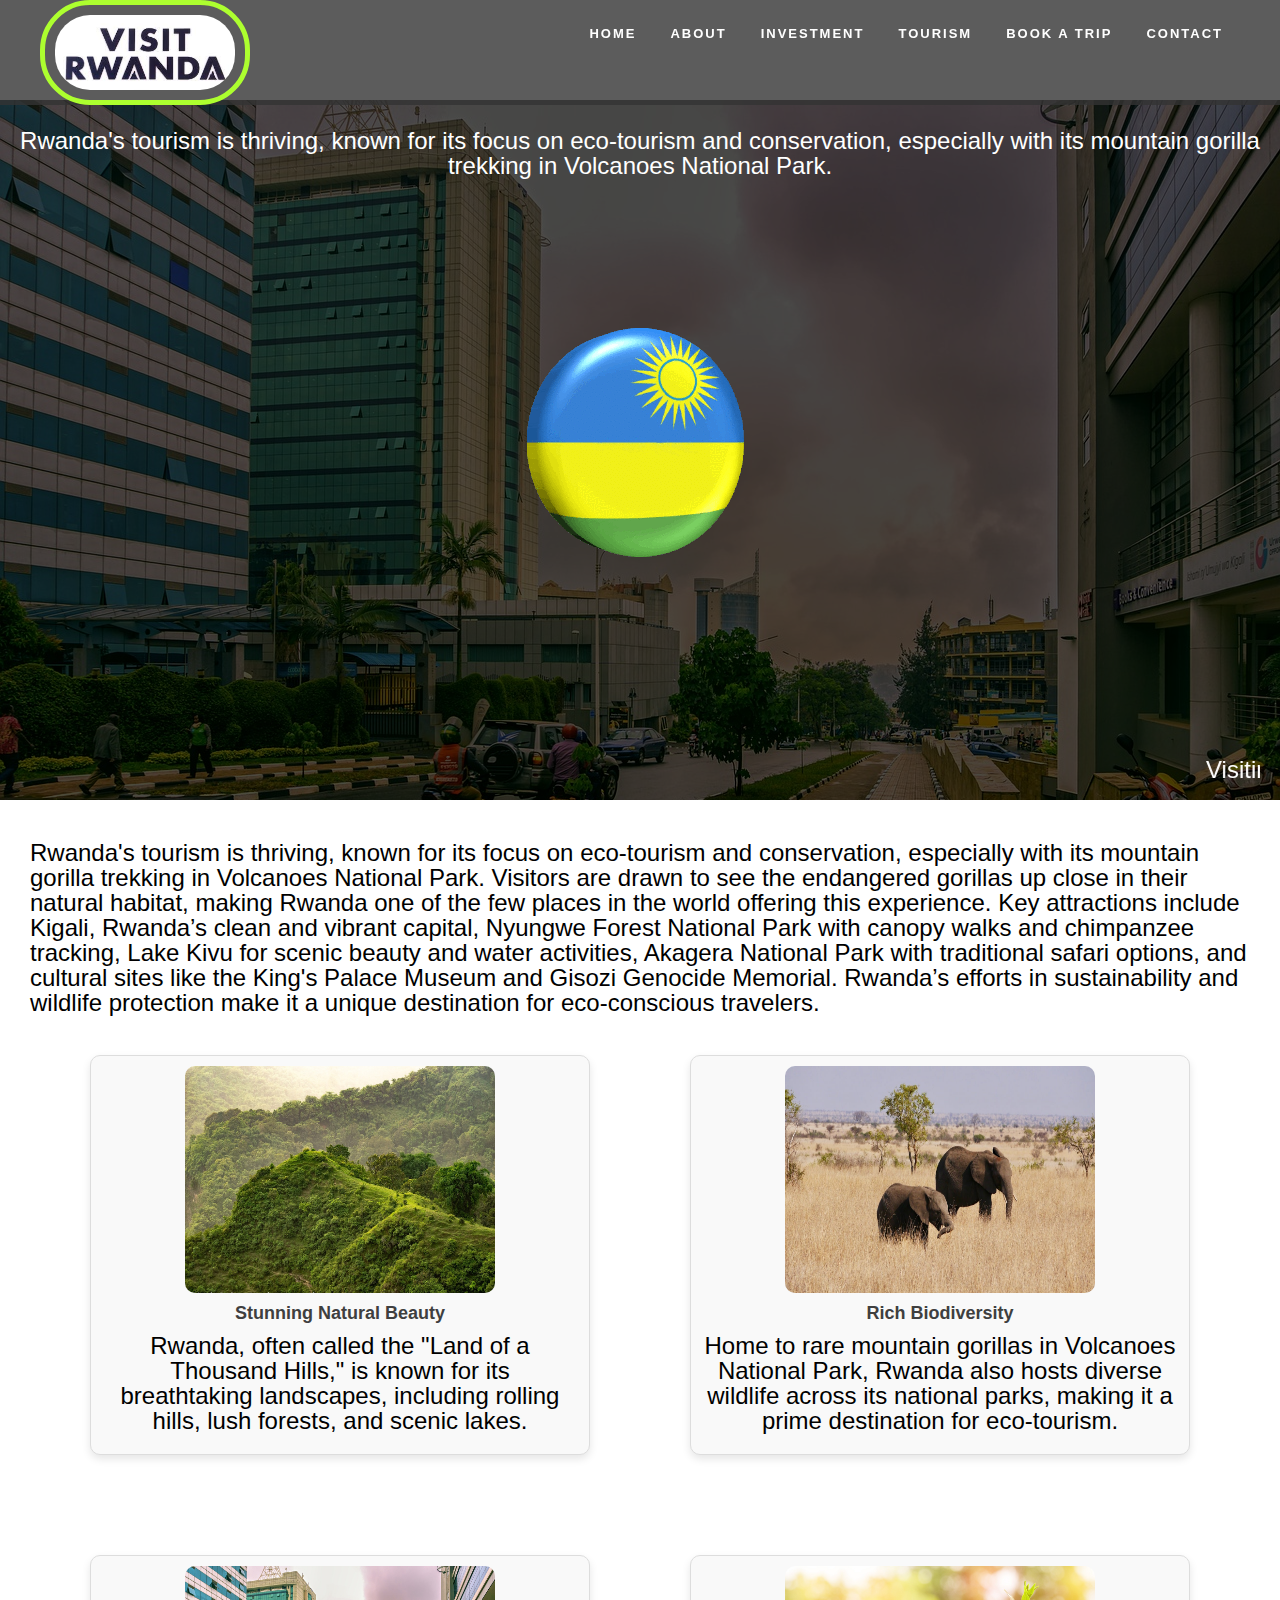
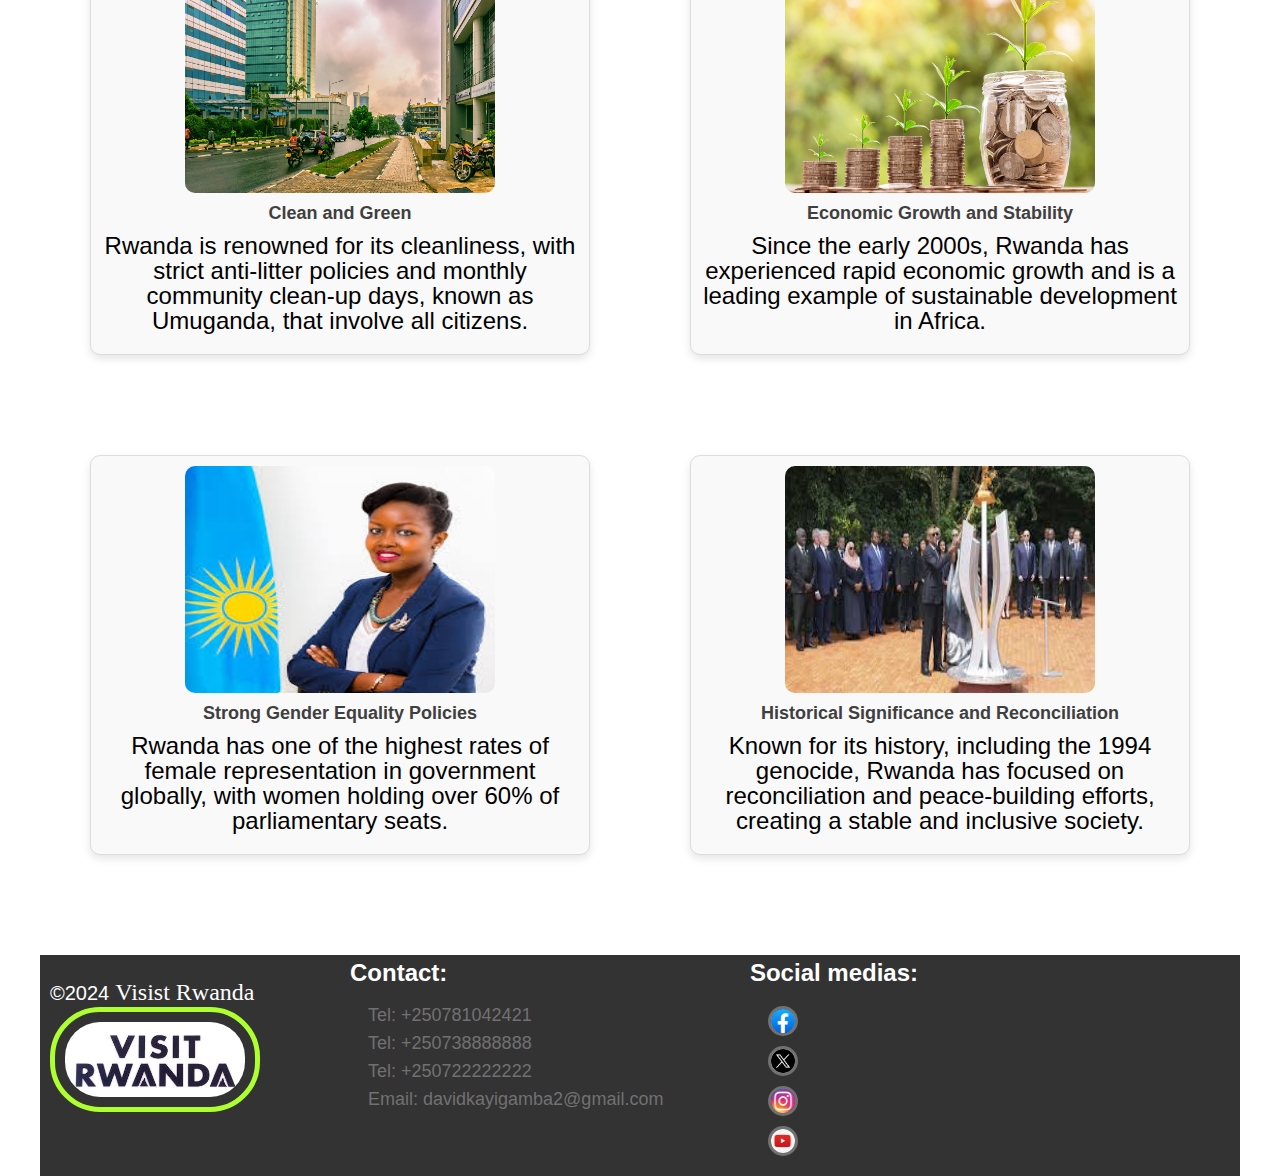
==== about.html @ 7839c7e0 "Add files via upload" ====
<!doctype html>
<html>
<head>
			<title>About Rwanda</title>
			<link href="css/style.css" type="text/css" rel="stylesheet">
			<link href="css/grid.css" type="text/css" rel="stylesheet">
</head>
<body>
<main>

		<!------------------------ header ----------------------->

	<header>
		<div class="container">
		<div class="row">
		<a href="index.html" class="logo"><img src="images/logo.jpeg"></a>
		<div class="menu">
			<ul>
				<li><a href="index.html">Home</a></li>
				<li><a href="about.html">About</a></li>
				<li><a href="invest.html">Investment</a></li>
				<li><a href="tourism.html">Tourism</a></li>
				<li><a href="trip.html">Book a trip</a></li>
				<li><a href="contact.html">Contact</a></li>
				 
			</ul>
		</div>
		
		</div>
		</div>
	</header> <br><br><br><br>

	<!------------------------ slider area  ----------------------->

	<section>
		<div class="slider"> 
			<img src="images/mybg-2.jpg" title="Kigali">  
			<div class="caption">
				<span><br><br><br><br><br><br>Rwanda's tourism is thriving, known for its focus on eco-tourism and conservation, 
					especially with its mountain gorilla trekking in Volcanoes National Park. <br><br><br><br><br><br>
					<br><img src="images/flag.gif"><br><br><br><br><br><br><br><br><br></span> 
			<marquee behavior="scroll" direction="left"><span>Visiting Rwanda, experience its rich culture, stunning landscapes, and thriving tourism sector. </span> </marquee>
			</div>
		</div>
	</section>
	
	<!------------------------ content area ----------------------->

	<p style="padding: 30px;">Rwanda's tourism is thriving, known for its focus on eco-tourism and conservation, 
		especially with its mountain gorilla trekking in Volcanoes National Park. 
		Visitors are drawn to see the endangered gorillas up close in their natural habitat,
		 making Rwanda one of the few places in the world offering this experience. 
		 Key attractions include Kigali, Rwanda’s clean and vibrant capital, 
		 Nyungwe Forest National Park with canopy walks and chimpanzee tracking,
		  Lake Kivu for scenic beauty and water activities,
		   Akagera National Park with traditional safari options, and cultural sites like the King's Palace Museum and Gisozi Genocide Memorial. 
		   Rwanda’s efforts in sustainability and wildlife protection make it a unique destination for eco-conscious travelers.</p>
	
	<div class="product-container">
		<div class="product">
		  <img src="images/hills.jpg" alt="Liberation" class="product-image"  title="Liberation of Rwanda" >
		  <h3>Stunning Natural Beauty</h3>
		  <p>Rwanda, often called the "Land of a Thousand Hills," is known for its breathtaking landscapes, including rolling hills, lush forests, and scenic lakes.</p>
		</div>
  
		<div class="product">
		  <img src="images/bay2.jpg" alt="Product 1" class="product-image"  >
		  <h3>Rich Biodiversity</h3>
		  <p>Home to rare mountain gorillas in Volcanoes National Park, Rwanda also hosts diverse wildlife across its national parks, making it a prime destination for eco-tourism.
		  </p>
		</div>
  
		<div class="product">
		  <img src="images/mybg-2.jpg" alt="Product 1" class="product-image"  >
		  <h3>Clean and Green</h3>
		  <p>Rwanda is renowned for its cleanliness, with strict anti-litter policies and monthly community clean-up days, known as Umuganda, that involve all citizens.</p>
		</div>
  
		<div class="product">
		  <img src="images/bay15.jpg" alt="Product 1" class="product-image"  >
		  <h3>Economic Growth and Stability</h3>
		  <p>Since the early 2000s, Rwanda has experienced rapid economic growth and is a leading example of sustainable development in Africa.</p>
		</div>
		
		<div class="product">
		  <img src="images/a5.jpeg" alt="Product 2" class="product-image" >
		  <h3>Strong Gender Equality Policies</h3>
		  <p> Rwanda has one of the highest rates of female representation in government globally, with women holding over 60% of parliamentary seats.</p>
		</div>
		<div class="product">
		  <img src="images/a6.jpeg" alt="Product 3" class="product-image" >
		  <h3>Historical Significance and Reconciliation</h3>
		  <p> Known for its history, including the 1994 genocide, Rwanda has focused on reconciliation and peace-building efforts, creating a stable and inclusive society.</p>
		</div>
	  </div> <br><br><br><br>
	
	<!------------------------ footer ----------------------->
	
	<footer>
	
		<div class="container">
		<div class="row footer-bg">
		
		<div class="hr-border-2"></div>
		<div class="wrapper">
		
		<div class="adjust-3">
		<div class="wrap-col">
		<div class="copyright">
			&copy;2024<strong class="footer-logo">&nbsp;Visist Rwanda</strong>
			<a href="index.html" class="logo2"><img src="images/logo.jpeg"></a>
		
		</div>
		</div>
		</div>
		
		<div class="adjust-4">
		
		<div class="adjust-2">
		<div class="wrap-col">
		<h5 class="heading-1">Contact:</h5> <br>
		
		<ul class="footer-list">
		<li><a href="#">Tel: +250781042421</a></li>
		<li><a href="#">Tel: +250738888888</a></li>
		<li><a href="#">Tel: +250722222222</a></li>
		<li><a href="#">Email: davidkayigamba2@gmail.com</a></li>
		
		</ul>
		</div>
		</div>
		
		<div class="adjust-2">
		<div class="wrap-col">
		<h5 class="heading-1">Social medias:</h5> <br>
		
		<ul class="footer-list">
				<li><a href="#"><img src="images/fb.jpeg"  ></a></li>
				<li><a href="#"><img src="images/x.png"  ></a></li>
				<li><a href="#"><img src="images/inst.jpeg"  a></li>
				<li><a href="#"><img src="images/youtube.jpeg"  ></a></li>
		</ul>
		</div>
		</div>
		</div>
		
		</div>
		
		</div>
		</div>
	
		</footer>

</main>
</body>
</html>
---- css/style.css ----
/********** Responsive media, toggle menu  and media query ********/

 @media (max-width: 1024px) {
	header .menu ul {
	  font-size: 16px;
	}
  
	.content-box .wrap-col {
	  width: 48%;
	}
  
	.footer .container {
	  flex-direction: column;
	  align-items: center;
	}
  }
  
  @media (max-width: 768px) {
	header .menu ul {
	  display: none;
	}
  
	header .menu.active ul {
	  display: block;
	}
  
	.content-box .wrap-col {
	  width: 100%;
	}
  
	footer .container {
	  flex-direction: column;
	  text-align: center;
	}
  }
  
  @media (max-width: 480px) {
	header .logo img {
	  width: 120px;
	}
  
	header .menu ul li {
	  margin-left: 15px;
	}
  
	header .menu ul li a {
	  font-size: 14px;
	}
  
	.slider .caption {
	  font-size: 18px;
	}
  
	.content-box .header h2 {
	  font-size: 28px;
	}
  }



/******************** Adding font  **********************/

@font-face
{
	font-family:'racing sans one';
	src:url("RacingSansOne-Regular.ttf");
}

		/******************** body  **********************/

body{
	width:100%;
	padding:0;
	margin:0;
	background:#fff;
	color:#3f3f3f;
	font:14px/25px Arial;
}
body p{
	 
	color:#000;
	font-size: 24px;
	 
}
*{
	box-sizing:border-box;
}

 

		/************header*****************/
		
header{
	background-color: rgba(51, 51, 51, 0.8);
	z-index: 1000;
	position: fixed;
	width: 100%;
}

		/******************** logo  **********************/

header .logo img{
	display:inline-block;
	margin:0px auto;
	padding:10px;
	max-width:210px;
	border: 5px solid greenyellow;
	border-radius: 50px;
	
}

		/******************** navigation bar **********************/

.menu{
	display:inline-block;
	float: right;
}
ul,ol{
	margin:0;
	padding:0;
	list-style:none;
}
.menu ul li{
	float:left;
	font-size: 13px;
	font-weight: bold;
	
}
.menu ul li a{
	padding:27px 17px;
	letter-spacing:2px;
	text-decoration:none;
	color:#fff;
	font-weight:500px;
	border:0;
	text-transform:uppercase;
	line-height:1;
	display:block;
	position:relative;
	box-sizing:border-box;
}
.menu ul li:hover a{
	background:#f3542d;
	color:#fff;
	border-radius: 50px;
}


			/**********slider**************/

.slider{
	position:relative;
	width:100%;
	overflow:hidden;
	height:700px;
	
}
.slider video{
	display:block;
	position:relative;
	z-index:1;
	max-height:700px;
	width:100%;
	border:0;
}
.caption{
	display:block;
	position:absolute;
	left:0;
	right:0;
	bottom:0;
	z-index:2;
	text-shadow:none;
	color:#fff;
	background:rgba(0,0,0, 0.7);
	padding:30px 20px 10px;
	text-align:center;
	margin:0;
	max-width:none;
	
}
.caption h1{
	font-size:40px;
	margin-bottom:20px;
}
.caption span{
	font-size:24px;
}


/********************** content-index page***********************/

.content-box .box-1{
	padding-bottom:30px;
	min-height:380px;
}

	/**********************small slider for all pages***********************/

.header{
	text-align:center;
	margin:60px auto 50px;
}
.heading{
	background:#000;
	border-right:6px solid #f3542d;
	color:#fff;
	display:inline-block;
	font-size:36px;
	font-weight:normal;
	height:60px;
	line-height:42px;
	padding:10px 20px;
	position:relative;
	text-transform:uppercase;
	transform:rotate(0deg) scale(1.003) skew(-14deg) translate(0px);
	transform-style:flat;
}
.heading span{
	display:block;
transform:rotate(0deg) scale(1.003) skew(14deg) translate(0px);
	transform-style:flat;

}

			/********************* content ***********************/

.content-box .item{padding:10px 0;}
.zoom-container{
	position:relative;
	overflow:hidden;
	display:inline-block;
	width:100% !important;
}

.content-box .item img{
	display:block;
	width:100% !important;
	height:auto;
	transition:all 0.5s ease;
}
.content-box .item .item-content
{
	background:#fff;
	padding:25px;
	border:1px solid #ddd;
}
.content-box .item span{
	font-size:15px;
	font-weight:500px;
	color:#000;
}
.content-box .item:hover .zoom-container img{
	transform:scale(1.25) rotate(5deg);
	
}
.content-box .item:hover .item-content{background:#f3542d;color:#fff;transition:all 600ms ease;}
.content-box .item:hover .item-content p, .content-box .item:hover .item-content span{color:#fff;}
.content-box .item:hover a.btn{color:#fff; border-color:#fff;} 

			/********************* content boxe2 ***********************/

.content-box.box-2{
	background:url(../images/mybg-2.jpg);
	padding:40px 0;
	text-align:center;
	min-height:380px;
	font-size: 24px;

}
.content-box.box-2 p{
color:#fff;
}

			/*********************  content box 3***********************/

.content-box.box-3 .post{
	background:#f1f1f1;
	color:3f3f3f;
	margin-bottom:30px;
	border:1px solid #fff;
}
.content-box.box-3 .post img{
	max-height:440px;
	width:100%;
	border:none;
}
.content-box.box-3 .post .wrapper{
	padding:60px 60px 20px 60px;
text-align:center;}

.post:after,.post:before,section:after,section:before,article:after,article:before{
	clear:both;
	content:" ";
	display:block;
	visibility:hidden;
	width:0;
	height:0;
}

		/********************* content box 4  ***********************/

.content-box.box-4{
	background:url(../images/bg-3.jpg) fixed 0 0;
	min-height:380px;
	padding:40px 0;
	text-align:center;
}

		/********************* content box 5 ***********************/

.content-box.box-5 .item{
	border-right:1px solid #ccc;
	padding-right:30px;
	min-height:380px;
	
}



		/***************footer********************/


		footer .logo2 img{
			display:inline-block;
			margin:0px auto;
			padding:10px;
			max-width:210px;
			border: 5px solid greenyellow;
			border-radius: 50px;
		}
		
.footer{
	color: white;
	font-size:12px;
	width: 100%;
}
.footer-bg
{
	background-color: #333;
	width: 100%;
}
.copyright{
	padding:5px 0 0 0;
	color: white;
	font-size: 20px;
}
.footer-logo
{
	font-weight:normal;
	font-size:24px;
	line-height:30px;
	font-family:'passion one';
	color:white;
	margin:7px 0 0 0;
	display:inline-block;
}

.heading-1{
	color: white;
	font-size: 24px;
}
.footer-list li
{
	font-size:18px;
	line-height:18px;
	padding:0 0 10px 18px;
}
.footer-list li a{
	color:#717171;
	text-decoration:none;
}
.footer-list li a:hover{color:#fff;}

.social-list li
{
		padding:5px 0 0 0;
		text-align:right;
}
.social-list li a{
	display:inline-block;
	width:27px;
	height:24px;
	background:#585858;
}
.social-list li a:hover{
	background:#b30404;
}

.footer-list img{
	border-style: solid;
	border-radius: 50px;
	width: 30px;
	height: 30px;
}

	 


		/*******************about**********************/

		.product-container {
			display: flex;
			gap: 100px;
			justify-content: center;
			flex-wrap: wrap;
		  }
		  
		  /* Individual product styling */
		  .product {
			width: 500px;
			height: 400px;
			text-align: center;
			padding: 10px;
			border: 1px solid #ddd;
			border-radius: 10px;
			transition: transform 0.3s;
			background-color: #f9f9f9;
			box-shadow: 0 4px 8px rgba(0, 0, 0, 0.1);
		  }
		  
		  /* Product title and price styling */
		  .product h3 {
			margin: 10px 0;
			font-size: 18px;
		  }
		  
	
		  
		  /* Image styling and hover animation */
		  .product-image {
			width: 65%;
			border-radius: 10px;
			transition: transform 0.3s, filter 0.3s;
			height: 60%;
		  }
		  
		  .product:hover .product-image {
			transform: scale(1.1);
			filter: hue-rotate(90deg);
		  }
		  
		  /* Optional hover effect on entire product card */
		  .product:hover {
			transform: scale(1.05);
			border-color: #007bff;
		  }

			/*******************form**************************/

#ff label{
	display:block;
	font-weight:bold;
	margin-bottom:5px;
}
#ff input, textarea{
	display:block;
	width:100%;
	border-radius:4px;
	color:#000;
	border:1px solid #afafaf;
	font-size:16px;
	background:#fff;
}
#ff input{
	padding:12px;
	margin:5px 0 10px 0;
	max-height:45px;
}
#ff textarea{
	padding:10px;
	margin:5px 0 25px 0;
	height:200px;
}
#ff .btn{max-width:25%;}
#ff .btn:hover{opacity:0.7;}

			/***************** Style for little things *****************/

div,span,img{
	vertical-align:top;
}

.f-right{
	float:right !important;
}

.orange{
	color:#ff970b !important;
	font-size:27px;
	font-weight:bold;
	margin-bottom:20px;
}

			/***************** Style for links *****************/

a{color:#ff970b; text-decoration:none;vertical-align:top;}
a:hover{text-decoration:underline;}

.btn{
	border:3px solid #d2583e;
	border-radius:3px;
	display:inline-block;
	font-size:14px;
	font-family:'Racing sans one';
	line-height:1.4;
	margin-bottom:0;
	padding:6px 12px;
	text-align:center;
	transform:rotate(0deg) scale(1.003) skew(-14deg) translate(0px);
	vertical-align:top;
	white-space:nowrap;
}

.link{
	margin-bottom:25px;
	text-align:left;
}
.link li{
	margin-bottom:5px;
	align-items: center;
}
.link li a{
	display:inline-block;
	text-decoration:none;
	font-weight:bold;
	letter-spacing:1px;
	font-size:12px;
}
.link li a:hover{
	color:#f26324;
}
.link li:before{
	content:'';
	margin-right:13px;
	display:inline-block;
	width:5px;
	height:5px;
	margin-bottom:2px;
	background:#333;
}

			/***************** Style for paragraph and headings *****************/
			
p{
	padding:0;
	margin:10px 0;
	color:#777;
}
h1,h2,h3,h4,h5{
	margin:0;
	padding:0;
}

h1,h2{font-size:25px;line-height:25px;}
h3,h4{font-size:20px;line-height:20px;}
h5{font-size:16px;line-height:16px;}

		/*****************  *****************/

.clearfix:after, .clearfix:before, article:after, article:before, .widget:after, .widget:before, .order:after, .order:before{
	clear:both;
	content:" ";
	display:block;
	visibility:hidden;
	width:0;
	height:0;
}

/*********** booking page ***********/

 
.booking-form {

	max-width: 500px;
	margin: 0 auto;
	padding: 2rem;
	background-color: #f4f4f4;
	border-radius: 8px;
	box-shadow: 0px 4px 10px rgba(0, 0, 0, 0.1);
  }
  
  .booking-form h2 {
	margin-top: 120px;
	text-align: center;
	margin-bottom: 1.5rem;
	color: #333;
  }
  
  .booking-form label {
	display: block;
	margin-bottom: 0.5rem;
	font-weight: bold;
  }
  
  .booking-form input[type="text"],
  .booking-form input[type="email"],
  .booking-form input[type="date"],
  .booking-form input[type="number"],
  .booking-form select {
	width: 100%;
	padding: 0.8rem;
	margin-bottom: 1rem;
	border: 1px solid #ccc;
	border-radius: 4px;
	font-size: 1rem;
  }
  
  .booking-form button[type="submit"] {
	width: 100%;
	padding: 0.8rem;
	background-color: #28a745;
	color: #fff;
	border: none;
	border-radius: 4px;
	font-size: 1.1rem;
	cursor: pointer;
	transition: background-color 0.3s ease;
  }
  
  .booking-form button[type="submit"]:hover {
	background-color: #218838;
  }

  
  /********** Tourism page *************/

  .tourism-section {
	max-width: 1200px;
	margin: 0 auto;
	padding: 2rem;
	text-align: center;
  }
  
  .tourism-section h2 {
	margin-top: 120px;
	font-size: 2rem;
	color: #333;
	margin-bottom: 2rem;
  }
  
  .destination-cards {
	display: flex;
	flex-wrap: wrap;
	gap: 2rem;
	justify-content: center;
  }
  
  .destination-card {
	background-color: #f8f8f8;
	border-radius: 8px;
	box-shadow: 0px 4px 8px rgba(0, 0, 0, 0.1);
	overflow: hidden;
	width: 250px;
	text-align: left;
	transition: transform 0.3s ease;
  }
  
  .destination-card:hover {
	transform: translateY(-5px);
  }
  
  .destination-card img {
	width: 100%;
	height: auto;
  }
  
  .destination-card h3 {
	font-size: 1.5rem;
	color: #2c3e50;
	margin: 1rem;
  }
  
  .destination-card p {
	font-size: 1rem;
	color: #555;
	margin: 0 1rem 1.5rem 1rem;
  }
  


  /************* Investment page *************/

  .investment-section {
	max-width: 1200px;
	margin: 0 auto;
	padding: 2rem;
	text-align: center;
  }
  
  .investment-section h2 {
	font-size: 2rem;
	color: black;
	margin-bottom: 1rem;
	margin-top: 120px;
  }
  
  .investment-section p {
	font-size: 1.1rem;
	color: black;
	margin-bottom: 2rem;
  }
  
  .investment-highlights {
	display: flex;
	flex-wrap: wrap;
	gap: 2rem;
	justify-content: center;
	margin-bottom: 2rem;
  }
  
  .highlight-card {
	background-color: #f4f4f4;
	padding: 1.5rem;
	border-radius: 8px;
	width: 300px;
	box-shadow: 0px 4px 8px rgba(0, 0, 0, 0.1);
  }
  
  .highlight-card h3 {
	font-size: 1.5rem;
	color: black;
	margin-bottom: 0.5rem;
  }
  
  .highlight-card p {
	font-size: 1rem;
	color: black;
  }
  
  .investment-form {
	background-color: #f8f8f8;
	border-radius: 8px;
	padding: 2rem;
	max-width: 500px;
	margin: 0 auto;
	box-shadow: 0px 4px 10px rgba(0, 0, 0, 0.1);
  }
  
  .investment-form h2 {
	font-size: 1.8rem;
	color: black;
	margin-bottom: 1.5rem;
  }
  
  .investment-form label {
	display: block;
	margin-bottom: 0.5rem;
	font-weight: bold;
  }
  
  .investment-form input[type="text"],
  .investment-form input[type="email"],
  .investment-form input[type="number"],
  .investment-form select {
	width: 100%;
	padding: 0.8rem;
	margin-bottom: 1rem;
	border: 1px solid #ccc;
	border-radius: 4px;
	font-size: 1rem;
  }
  
  .investment-form button[type="submit"] {
	width: 100%;
	padding: 0.8rem;
	background-color: #28a745;
	color: #fff;
	border: none;
	border-radius: 4px;
	font-size: 1.1rem;
	cursor: pointer;
	transition: background-color 0.3s ease;
	border-radius: 30px;
  }
  
  .investment-form button[type="submit"]:hover {
	background-color: #218838;
	border-radius: 50px;
  }
---- css/grid.css ----
.container{
	width:1200px;
	position:relative;
	margin:0px auto;
	padding:0px;
}
.container:after{
	content:" ";
	display:block;
	height:0;
	clear:both;
	visibility:hidden;
}
.container .row:before, .row:after{
	content:" ";
	display:block;
	overflow:hidden;
	visibility:hidden;
	width:0;
	height:0;
}
.container .row:after{
	clear:both;
}
.container .wrap-col{
	margin:10px;
}

.container .adjust-1, .container .adjust-2, .container .adjust-3, .container .adjust-4{
	display:inline-block;
	float:left;
}
.container .adjust-1{width:33.33%;}
.container .adjust-2{width:50%;}
.container .adjust-3{width:25%;}
.container .adjust-4{width:66.66%;}
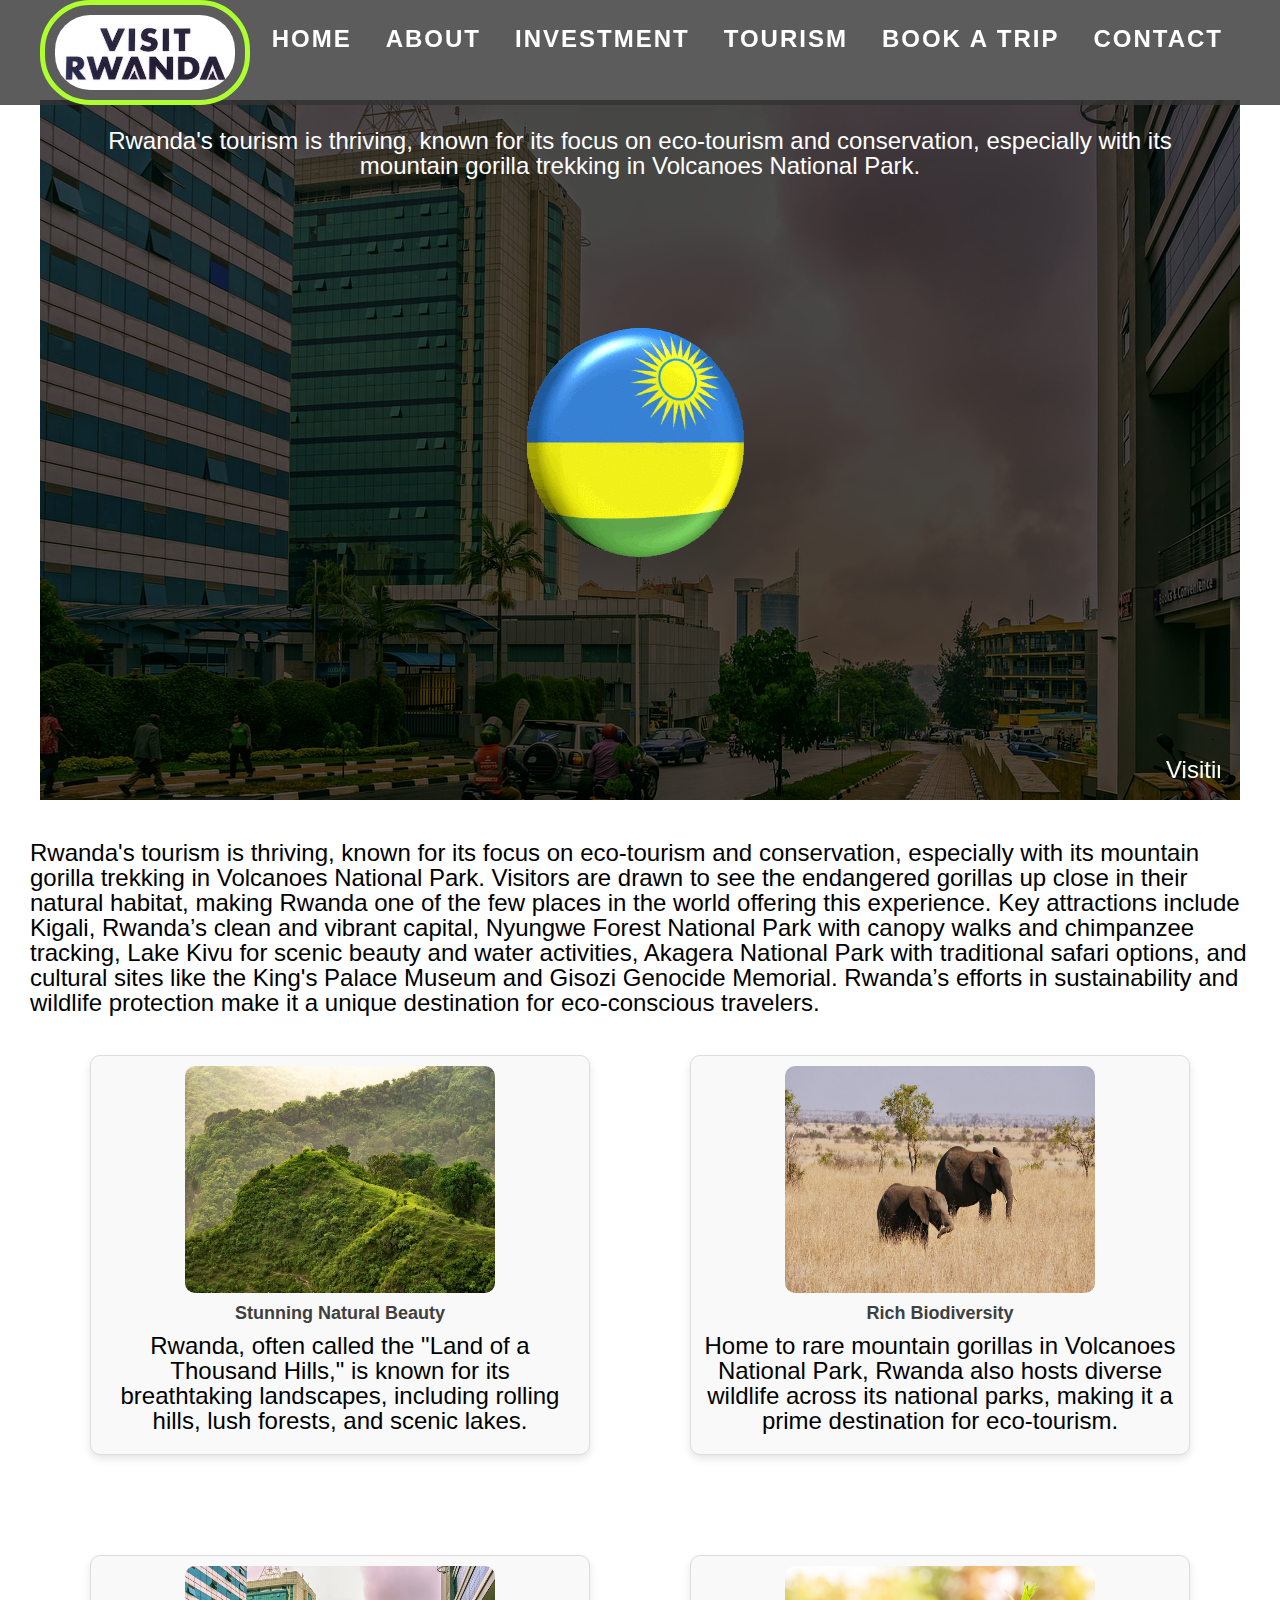
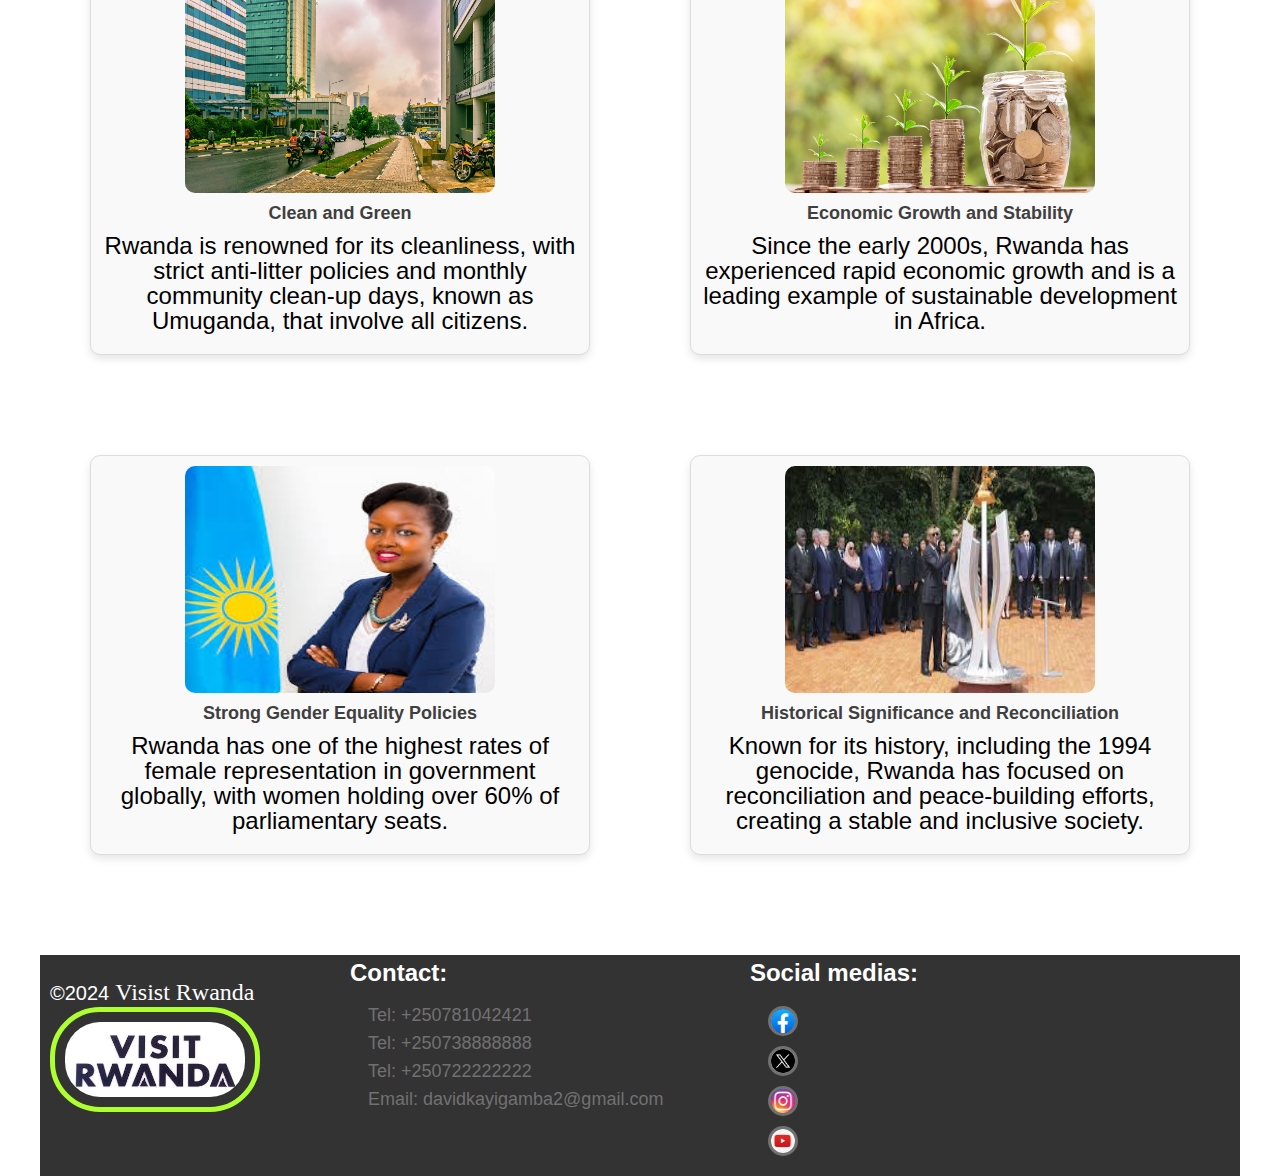
==== commit acb7a38f: "Update about.html" ====
--- a/about.html
+++ b/about.html
@@ -32,7 +32,7 @@
 
 	<!------------------------ slider area  ----------------------->
 
-	<section>
+	<section class="container">
 		<div class="slider"> 
 			<img src="images/mybg-2.jpg" title="Kigali">  
 			<div class="caption">
@@ -155,4 +155,4 @@
 </body>
 </html>
 		
-		+		
--- a/css/style.css
+++ b/css/style.css
@@ -123,7 +123,7 @@
 }
 .menu ul li{
 	float:left;
-	font-size: 13px;
+	font-size: 24px;
 	font-weight: bold;
 	
 }
